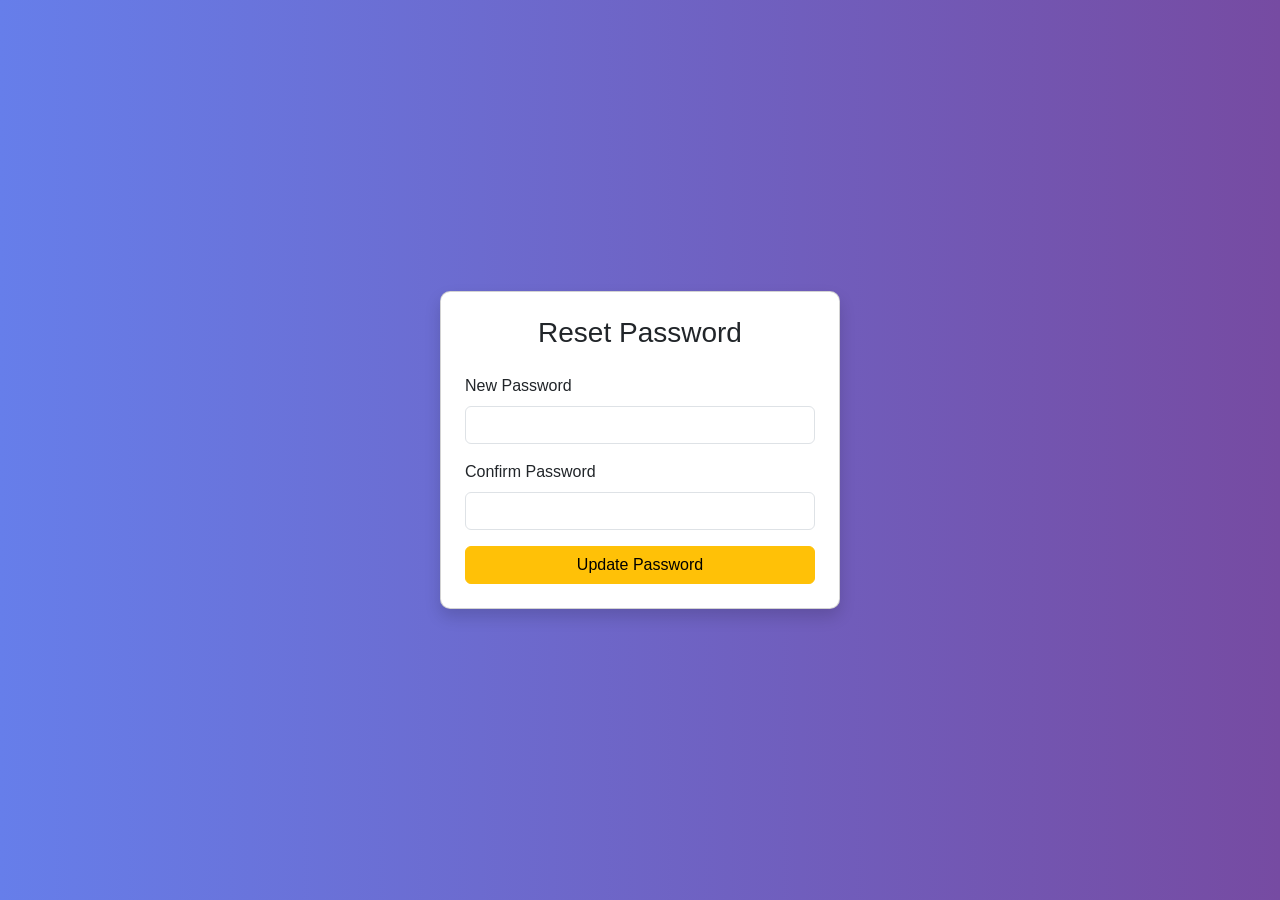
==== reset-password.html @ a11d341e "Completed Authentication System Styling Assignment" ====
<!DOCTYPE html>
<html lang="en">

<head>
<meta charset="UTF-8">
<meta name="viewport" content="width=device-width, initial-scale=1.0">
<title>Reset Password</title>

<link href="https://cdn.jsdelivr.net/npm/bootstrap@5.3.2/dist/css/bootstrap.min.css" rel="stylesheet">
<link rel="stylesheet" href="styles.css">

</head>

<body>

<div class="container d-flex justify-content-center align-items-center vh-100">

<div class="card p-4 shadow" style="width:400px">

<h3 class="text-center mb-4">Reset Password</h3>

<form>

<div class="mb-3">
<label class="form-label">New Password</label>
<input type="password" class="form-control">
</div>

<div class="mb-3">
<label class="form-label">Confirm Password</label>
<input type="password" class="form-control">
</div>

<a href="index.html">
<button type="button" class="btn btn-warning w-100">Update Password</button>
</a>

</form>

</div>
</div>

</body>
</html>
---- styles.css ----
body{
background: linear-gradient(to right,#667eea,#764ba2);
font-family: Arial, sans-serif;
height: 100vh;
}

.card{
border-radius: 10px;
}

.btn{
transition: 0.3s;
}

.btn:hover{
transform: scale(1.05);
}
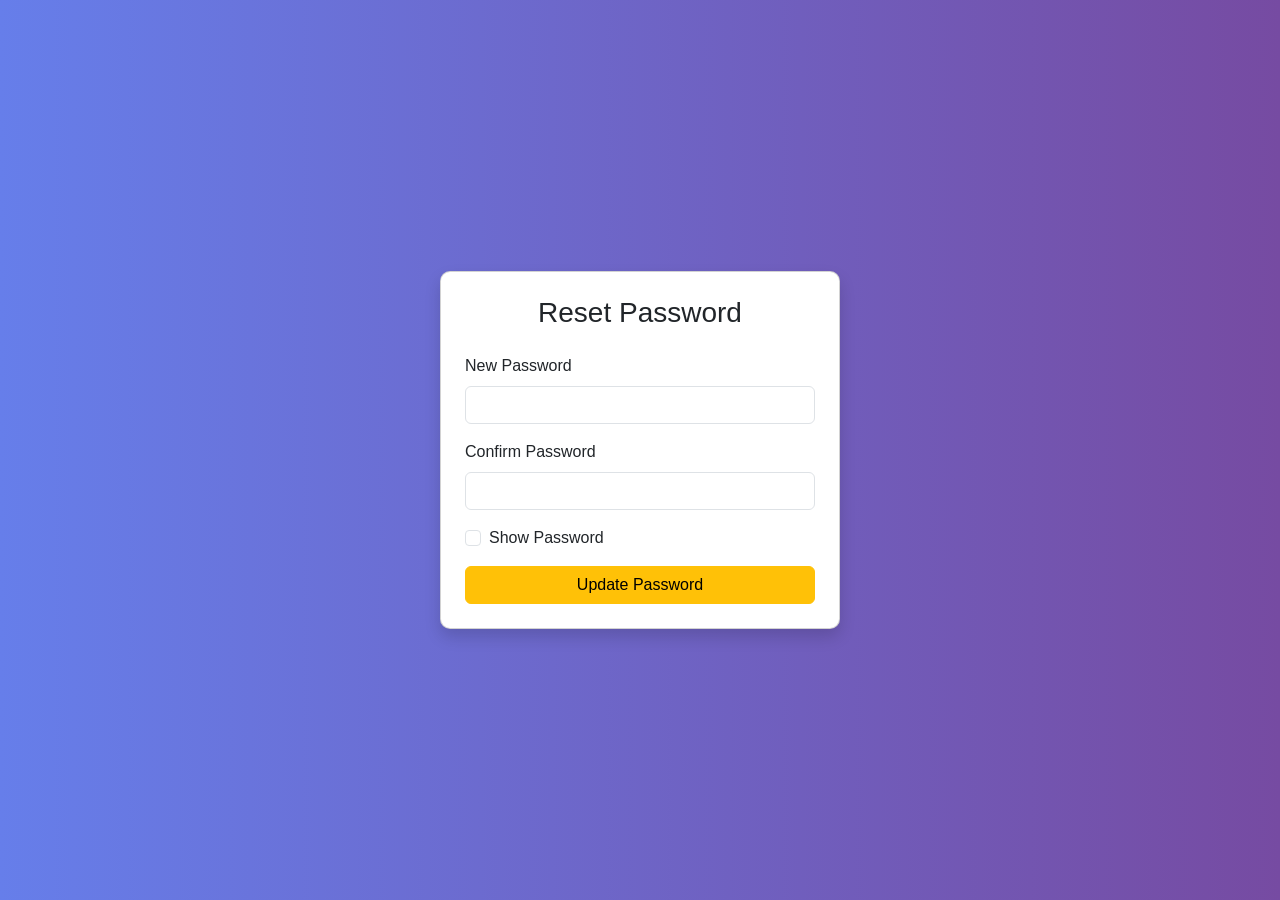
==== commit 29f04d60: "Added password toggle feature" ====
--- a/reset-password.html
+++ b/reset-password.html
@@ -23,12 +23,18 @@
 
 <div class="mb-3">
 <label class="form-label">New Password</label>
-<input type="password" class="form-control">
+<input type="password" class="form-control" id="newPassword">
 </div>
 
 <div class="mb-3">
 <label class="form-label">Confirm Password</label>
-<input type="password" class="form-control">
+<input type="password" class="form-control" id="confirmPassword">
+</div>
+
+<!-- Show Password Toggle -->
+<div class="form-check mb-3">
+  <input class="form-check-input" type="checkbox" onclick="togglePassword()">
+  <label class="form-check-label">Show Password</label>
 </div>
 
 <a href="index.html">
@@ -40,5 +46,20 @@
 </div>
 </div>
 
+<script>
+function togglePassword() {
+  let p1 = document.getElementById("newPassword");
+  let p2 = document.getElementById("confirmPassword");
+
+  if (p1.type === "password") {
+    p1.type = "text";
+    p2.type = "text";
+  } else {
+    p1.type = "password";
+    p2.type = "password";
+  }
+}
+</script>
+
 </body>
 </html>
